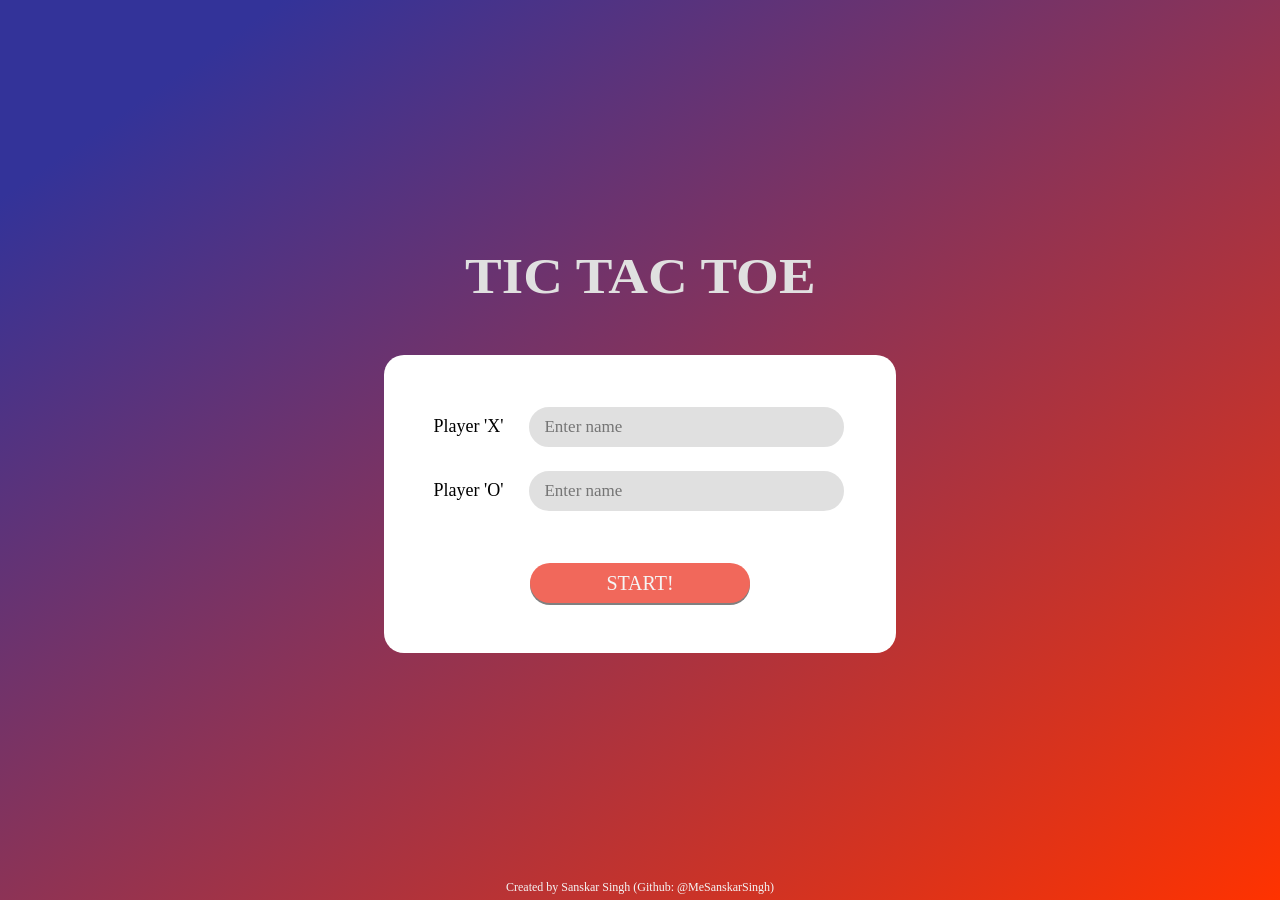
==== index.html @ 1c92c55b "Add files via upload" ====
<!DOCTYPE html>
<html lang="en">
<head>
    <meta charset="UTF-8">
    <meta name="viewport" content="width=device-width, initial-scale=1.0">
    <title>Tic Tac Toe</title>
    <link rel="stylesheet" href="indexstyle.css">
    <link rel="icon" href="favicon.ico">
</head>

<body>
    <h1>TIC TAC TOE</h1>
    <div class="formout">
        <div class="formcont">
            <div>
                <p>Player 'X'</p>
                <input placeholder="Enter name" class="inputbox" id="playerX">
            </div>
            <div>
                <p>Player 'O'</p>
                <input placeholder="Enter name" class="inputbox" id="playerO">
            </div>
            <button onclick="startGame()">START!</button>
        </div>
    </div>

    <p id="subscript">Created by Sanskar Singh (Github: @MeSanskarSingh)</p>

    <script src="index_js.js"></script>
</body>
</html>
---- indexstyle.css ----
* {
    padding: 0;
    margin: 0;
}

h1 {
    margin-bottom: 50px;
    color: rgb(224, 224, 224);
    font-stretch: extra-expanded;
    transform: scaleX(1.1);
    display: inline-block;
    font-size: 50px;
}

body {
    background: linear-gradient(to bottom right, #333399 11%, #ff3300 100%);
    height: 100vh;
    display: flex;
    justify-content: center;
    align-items: center;
    flex-direction: column;
    font-family: Fredoka One;
}

.formout {
    background-color: white;
    padding: 50px 50px 50px 50px;
    border-radius: 20px;
}

.formcont {
    display: flex;
    flex-direction: column;
    justify-content: center;
}

p {
    margin-right: 20px;
    display: inline;
    font-size: 18px;
}

.inputbox {
    height: 40px;
    width: 300px;
    margin-bottom: 20px;
    border-radius: 30px;
    padding-left: 15px;
    font-family: Fredoka One;
    font-size: 17px;
    color: rgb(50, 50, 50);
    border: 2px solid white;
    background-color: rgb(224, 224, 224);
    outline: none;
}

.inputbox:focus {
    border: 2px solid #f1685b;
}

button {
    height: 40px;
    width: 220px;
    margin: auto;
    margin-top: 30px;
    background-color: #f1685b;
    border-radius: 30px;
    color: whitesmoke;
    border: none;
    font-family: Fredoka One;
    font-size: 20px;
    cursor: pointer;
    box-shadow: 0px 2px gray;
}

button:hover {
    background-color: white;
    color: #f1685b;
    border: 2px solid #f1685b;
}

button:active {
    transform: translateY(2px);
}

#subscript {
    color: whitesmoke;
    position: fixed;
    bottom: 5px;
    left: 0;
    width: 100%;
    text-align: center;
    font-family: JetBrains Mono NL;
    font-size: 12px;
}
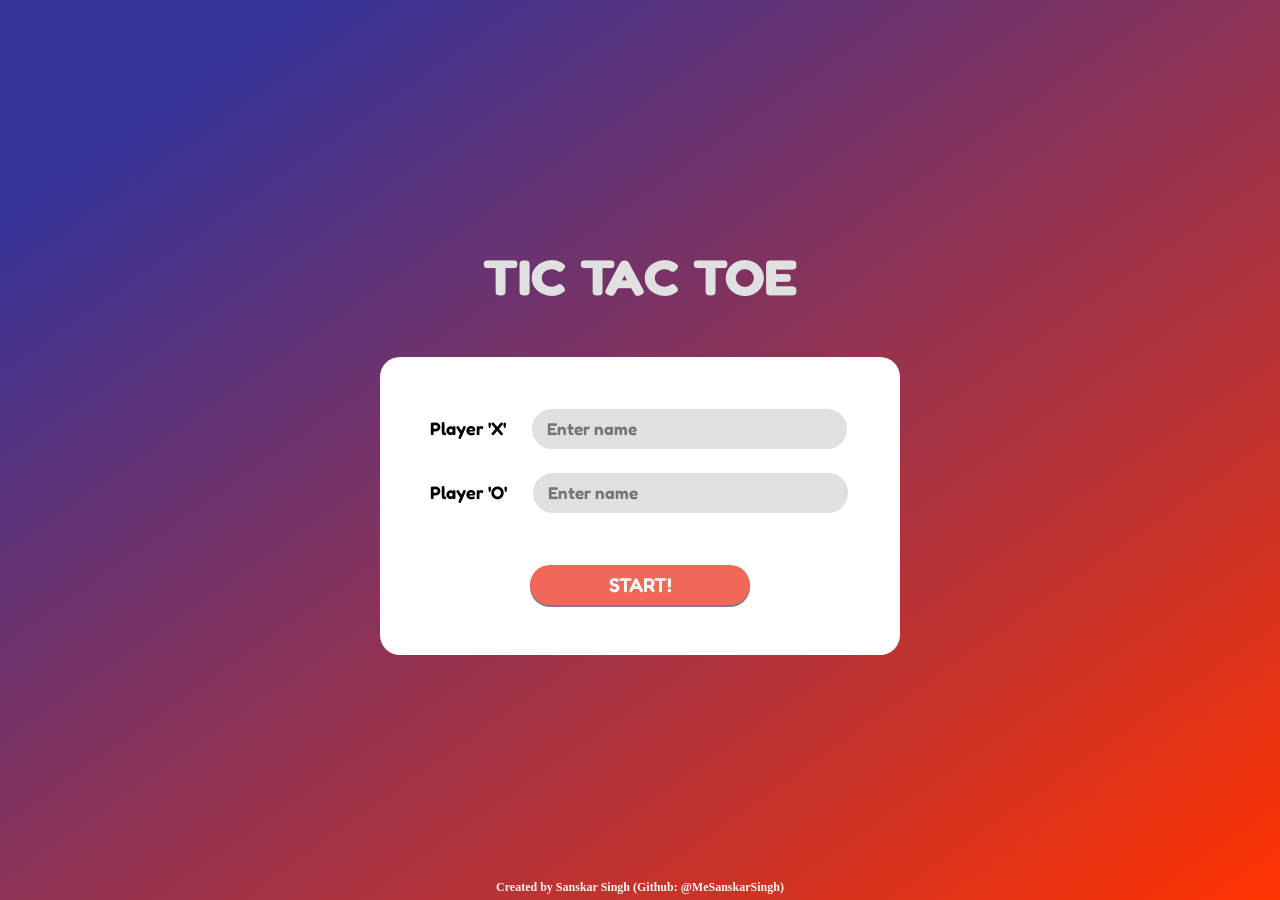
==== commit be5f8411: "Update index.html" ====
--- a/index.html
+++ b/index.html
@@ -6,6 +6,9 @@
     <title>Tic Tac Toe</title>
     <link rel="stylesheet" href="indexstyle.css">
     <link rel="icon" href="favicon.ico">
+    <link rel="preconnect" href="https://fonts.googleapis.com">
+    <link rel="preconnect" href="https://fonts.gstatic.com" crossorigin>
+    <link href="https://fonts.googleapis.com/css2?family=Fredoka:wght@300..700&family=JetBrains+Mono:ital,wght@0,100..800;1,100..800&display=swap" rel="stylesheet">
 </head>
 
 <body>
@@ -28,4 +31,4 @@
 
     <script src="index_js.js"></script>
 </body>
-</html>+</html>
--- a/indexstyle.css
+++ b/indexstyle.css
@@ -19,7 +19,11 @@
     justify-content: center;
     align-items: center;
     flex-direction: column;
-    font-family: Fredoka One;
+    font-family: "Fredoka", serif;
+    font-optical-sizing: auto;
+    font-weight: 600;
+    font-style: normal;
+    font-variation-settings: "wdth" 100;
 }
 
 .formout {
@@ -46,7 +50,11 @@
     margin-bottom: 20px;
     border-radius: 30px;
     padding-left: 15px;
-    font-family: Fredoka One;
+    font-family: "Fredoka", serif;
+    font-optical-sizing: auto;
+    font-weight: 600;
+    font-style: normal;
+    font-variation-settings: "wdth" 100;
     font-size: 17px;
     color: rgb(50, 50, 50);
     border: 2px solid white;
@@ -67,7 +75,11 @@
     border-radius: 30px;
     color: whitesmoke;
     border: none;
-    font-family: Fredoka One;
+    font-family: "Fredoka", serif;
+    font-optical-sizing: auto;
+    font-weight: 600;
+    font-style: normal;
+    font-variation-settings: "wdth" 100;
     font-size: 20px;
     cursor: pointer;
     box-shadow: 0px 2px gray;
@@ -92,4 +104,4 @@
     text-align: center;
     font-family: JetBrains Mono NL;
     font-size: 12px;
-}+}
